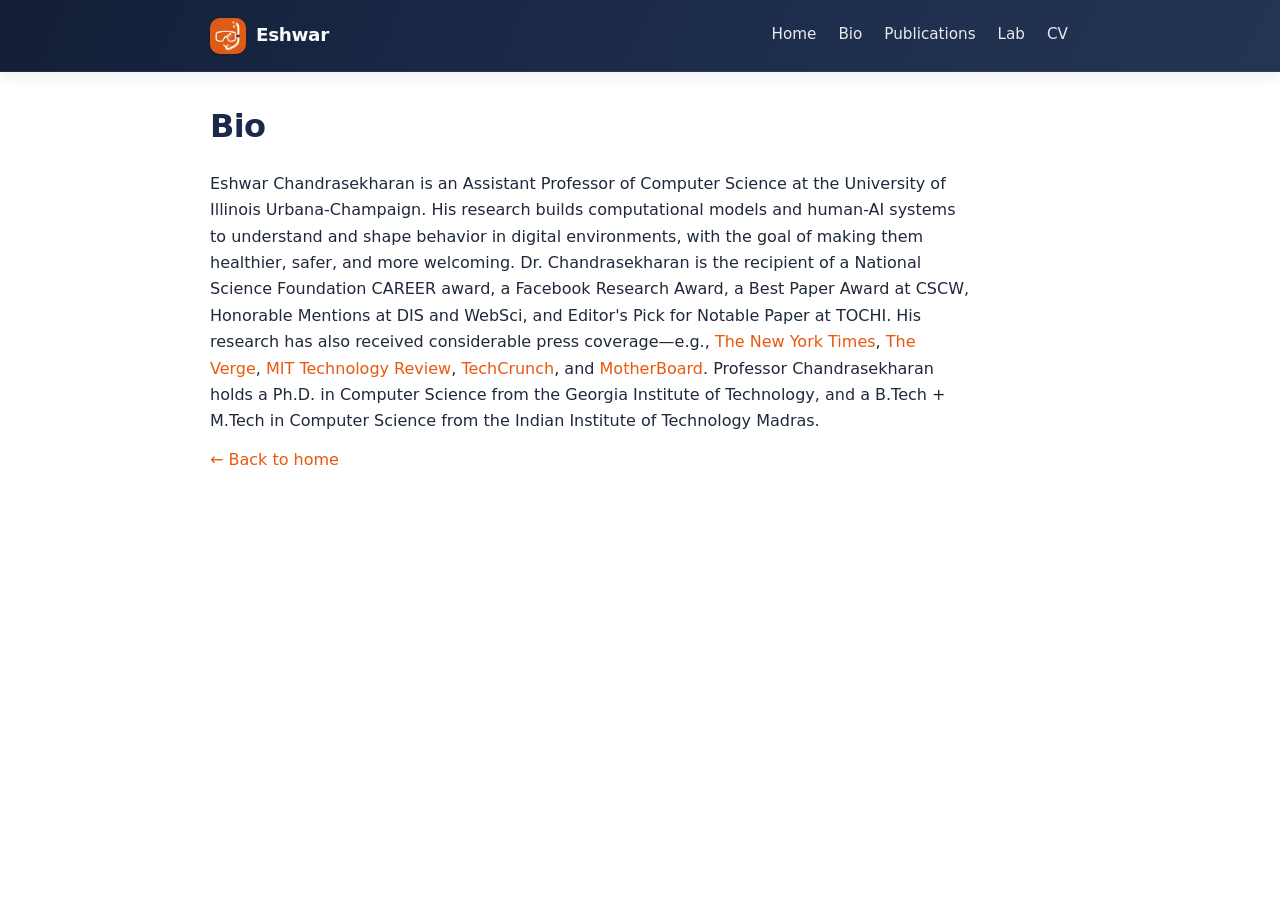
==== bio/index.html @ 61d214c3 "Update CV to September 2026" ====
<!doctype html>
<html lang="en">
  <head>
    <meta charset="utf-8" />
    <meta name="viewport" content="width=device-width, initial-scale=1, viewport-fit=cover" />
    <title>Bio - Eshwar Chandrasekharan</title>
    <meta name="theme-color" content="#1B2A4A" />
    <link rel="icon" type="image/png" sizes="16x16" href="/favicon-16x16.png?v=2" />
    <link rel="icon" type="image/png" sizes="32x32" href="/favicon-32x32.png?v=2" />
    <link rel="icon" type="image/png" sizes="48x48" href="/favicon-48x48.png?v=2" />
    <link rel="shortcut icon" href="/favicon.ico?v=2" />
    <link rel="apple-touch-icon" href="/apple-touch-icon.png?v=2" />
    <link rel="stylesheet" href="../style.css?v=3" />
  </head>
  <body>
    <header class="site-header">
      <div class="site-header-inner">
        <a class="brand" href="../">
          <img class="site-logo" src="../images/scuba-logo.png" alt="" width="36" height="36" />
          <span class="brand-text">Eshwar</span>
        </a>
        <div class="site-header-controls">
          <button type="button" class="nav-toggle" aria-expanded="false" aria-controls="site-nav" aria-label="Open menu">
            <span class="nav-toggle-bar" aria-hidden="true"></span>
            <span class="nav-toggle-bar" aria-hidden="true"></span>
            <span class="nav-toggle-bar" aria-hidden="true"></span>
          </button>
          <nav id="site-nav" class="site-nav" aria-label="Primary">
            <a href="../">Home</a>
            <a href="./">Bio</a>
            <a href="../publications/">Publications</a>
            <a href="../lab/">Lab</a>
            <a href="../files/eshwar_cv_sep_2026.pdf">CV</a>
          </nav>
        </div>
      </div>
    </header>

    <main class="container">
      <h1 class="page-heading">Bio</h1>
      <div class="prose">
        <p>
          Eshwar Chandrasekharan is an Assistant Professor of Computer Science at the University of Illinois Urbana-Champaign.
          His research builds computational models and human-AI systems to understand and shape behavior in digital environments, with the goal of making them healthier, safer, and more welcoming.
          Dr. Chandrasekharan is the recipient of a National Science Foundation CAREER award,
          a Facebook Research Award, a Best Paper Award at CSCW, Honorable Mentions at DIS and WebSci, and Editor's Pick for Notable Paper at TOCHI.
          His research has also received considerable press coverage—e.g., <a href="https://www.nytimes.com/2017/09/25/business/reddit-limits-noxious-content-by-giving-trolls-fewer-places-to-gather.html">The New York Times</a>,
          <a href="https://www.theverge.com/2017/10/9/16446920/internet-ban-nazis-white-supremacist-hosting-providers-charlottesville">The Verge</a>,
          <a href="https://www.technologyreview.com/s/614081/cloudflare-8chan-deplatforming-hate-speech-online-extremism-politics/">MIT Technology Review</a>,
          <a href="https://techcrunch.com/2017/09/11/study-finds-reddits-controversial-ban-of-its-most-toxic-subreddits-actually-worked/">TechCrunch</a>, and
          <a href="https://www.vice.com/en_us/article/zm3ez3/study-finds-that-banning-trolls-works-to-some-degree">MotherBoard</a>.
          Professor Chandrasekharan holds a Ph.D. in Computer Science from the Georgia Institute of Technology, and a B.Tech + M.Tech in Computer Science
          from the Indian Institute of Technology Madras.
        </p>
        <p>
          <a href="../">← Back to home</a>
        </p>
      </div>
    </main>
    <script src="../js/site-nav.js" defer></script>
    <script src="../js/external-links.js" defer></script>
  </body>
</html>
---- style.css ----
/* Navy + orange: academic, high contrast, pairs with lab logo */

:root {
  --navy: #1b2a4a;
  --navy-deep: #141f36;
  --navy-mid: #243552;
  --header-start: var(--navy-deep);
  --header-end: var(--navy);
  --accent: #ea580c;
  --accent-hover: #c2410c;
  --accent-soft: rgba(234, 88, 12, 0.14);
  --accent-glow: rgba(234, 88, 12, 0.22);
  --text: #1e293b;
  --text-muted: #64748b;
  --link: #ea580c;
  --link-hover: #c2410c;
  --bg: #ffffff;
  --card: #ffffff;
  --border: rgba(27, 42, 74, 0.12);
  --shadow: rgba(27, 42, 74, 0.1);
  --max: 900px;
}

@media (prefers-color-scheme: dark) {
  :root {
    --navy: #1b2a4a;
    --navy-deep: #0f172a;
    --navy-mid: #1e293b;
    --header-start: #0f172a;
    --header-end: #1b2a4a;
    --text: #e2e8f0;
    --text-muted: #94a3b8;
    --link: #fb923c;
    --link-hover: #fdba74;
    --bg: #0f172a;
    --card: #1e293b;
    --border: rgba(251, 146, 60, 0.18);
    --shadow: rgba(0, 0, 0, 0.4);
    --accent: #fb923c;
    --accent-hover: #fdba74;
    --accent-soft: rgba(251, 146, 60, 0.12);
    --accent-glow: rgba(251, 146, 60, 0.2);
  }
}

*,
*::before,
*::after {
  box-sizing: border-box;
}

html {
  -webkit-text-size-adjust: 100%;
  text-size-adjust: 100%;
}

html,
body {
  background: var(--bg);
  color: var(--text);
  margin: 0;
  padding: 0;
  font-family: ui-sans-serif, system-ui, -apple-system, Segoe UI, Roboto, Helvetica, Arial,
    "Apple Color Emoji", "Segoe UI Emoji";
  line-height: 1.65;
}

img {
  max-width: 100%;
  height: auto;
}

a {
  color: var(--link);
  text-decoration: none;
}

a:hover {
  color: var(--link-hover);
  text-decoration: underline;
}

/* Top bar */
header.site-header {
  position: relative;
  z-index: 300;
  background: linear-gradient(115deg, var(--header-start) 0%, var(--header-end) 45%, var(--navy-mid) 100%);
  border-bottom: 1px solid rgba(255, 255, 255, 0.06);
  box-shadow: 0 2px 16px var(--shadow);
}

.site-header-inner {
  max-width: var(--max);
  margin: 0 auto;
  padding: max(16px, env(safe-area-inset-top, 0px)) max(20px, env(safe-area-inset-right, 0px)) 16px
    max(20px, env(safe-area-inset-left, 0px));
  display: flex;
  align-items: center;
  justify-content: space-between;
  gap: 16px;
}

.site-header-controls {
  display: flex;
  align-items: center;
  justify-content: flex-end;
  flex: 1;
  min-width: 0;
}

.nav-toggle {
  display: none;
  flex-direction: column;
  justify-content: center;
  align-items: center;
  gap: 6px;
  width: 44px;
  height: 44px;
  margin: 0;
  padding: 0;
  border: none;
  border-radius: 10px;
  background: rgba(255, 255, 255, 0.08);
  cursor: pointer;
  -webkit-tap-highlight-color: transparent;
}

.nav-toggle:hover {
  background: rgba(255, 255, 255, 0.14);
}

.nav-toggle:focus-visible {
  outline: 2px solid var(--accent);
  outline-offset: 2px;
}

.nav-toggle-bar {
  display: block;
  width: 22px;
  height: 2px;
  border-radius: 1px;
  background: #f8fafc;
  transition: transform 0.2s ease, opacity 0.2s ease;
}

.nav-toggle.is-open .nav-toggle-bar:nth-child(1) {
  transform: translateY(8px) rotate(45deg);
}

.nav-toggle.is-open .nav-toggle-bar:nth-child(2) {
  opacity: 0;
}

.nav-toggle.is-open .nav-toggle-bar:nth-child(3) {
  transform: translateY(-8px) rotate(-45deg);
}

.brand {
  display: inline-flex;
  align-items: center;
  gap: 10px;
  font-weight: 700;
  letter-spacing: -0.02em;
  font-size: 1.15rem;
  color: #f8fafc !important;
}

.brand:hover {
  color: #ffffff !important;
  text-decoration: none;
}

.site-logo {
  width: 36px;
  height: 36px;
  border-radius: 10px;
  object-fit: contain;
  background: rgba(255, 255, 255, 0.1);
  box-shadow: 0 1px 4px rgba(0, 0, 0, 0.2);
  flex-shrink: 0;
}

.brand-text {
  line-height: 1.2;
}

.site-nav {
  display: flex;
  gap: 8px 18px;
  flex-wrap: wrap;
  justify-content: flex-end;
  align-items: center;
}

.site-nav a {
  color: rgba(248, 250, 252, 0.92) !important;
  font-weight: 500;
  font-size: 0.95rem;
  padding: 6px 2px;
  border-bottom: 2px solid transparent;
  white-space: nowrap;
}

.site-nav a:hover {
  color: #ffffff !important;
  border-bottom-color: var(--accent);
  text-decoration: none;
}

@media (max-width: 768px) {
  .nav-toggle {
    display: inline-flex;
  }

  .site-nav {
    display: none;
    position: absolute;
    top: 100%;
    left: 0;
    right: 0;
    flex-direction: column;
    flex-wrap: nowrap;
    align-items: stretch;
    gap: 0;
    padding: 8px 0 16px;
    margin: 0;
    background: linear-gradient(180deg, var(--navy) 0%, var(--navy-deep) 100%);
    border-bottom: 1px solid rgba(255, 255, 255, 0.08);
    box-shadow: 0 12px 32px rgba(0, 0, 0, 0.25);
  }

  .site-nav.is-open {
    display: flex;
  }

  .site-nav a {
    padding: 14px max(20px, env(safe-area-inset-left, 0px));
    min-height: 48px;
    display: flex;
    align-items: center;
    border-bottom: 1px solid rgba(255, 255, 255, 0.08);
    border-left: 3px solid transparent;
  }

  .site-nav a:hover {
    border-left-color: var(--accent);
    border-bottom-color: rgba(255, 255, 255, 0.08);
    background: rgba(255, 255, 255, 0.04);
  }

  body.nav-open {
    overflow: hidden;
  }
}

@media (min-width: 769px) {
  .site-nav {
    display: flex !important;
  }
}

.visually-hidden {
  position: absolute;
  width: 1px;
  height: 1px;
  padding: 0;
  margin: -1px;
  overflow: hidden;
  clip: rect(0, 0, 0, 0);
  white-space: nowrap;
  border: 0;
}

/* In-page jump navigation (publications years, lab sections) */
.page-nav {
  margin: 0 0 1.5rem 0;
  padding: 0 0 1rem 0;
  border-bottom: 1px solid var(--border);
}

.page-nav-head {
  display: flex;
  flex-wrap: wrap;
  align-items: baseline;
  justify-content: space-between;
  gap: 0.5rem 1rem;
  margin-bottom: 0.65rem;
}

.page-nav-label {
  font-size: 0.72rem;
  font-weight: 750;
  letter-spacing: 0.12em;
  text-transform: uppercase;
  color: var(--text-muted);
}

.page-nav-label--hint {
  font-weight: 600;
  letter-spacing: 0.04em;
  text-transform: none;
  font-size: 0.78rem;
}

.page-lead {
  margin: -0.25rem 0 1.25rem 0;
  font-size: 1rem;
  line-height: 1.55;
  color: var(--text-muted);
}

.page-lead a {
  font-weight: 600;
}

.year-rail {
  display: flex;
  flex-wrap: nowrap;
  gap: 0.45rem;
  list-style: none;
  margin: 0 0 0.85rem 0;
  padding: 0.35rem 0;
  overflow-x: auto;
  overflow-y: hidden;
  scroll-snap-type: x proximity;
  -webkit-overflow-scrolling: touch;
  scrollbar-width: thin;
}

.year-rail li {
  flex: 0 0 auto;
  scroll-snap-align: start;
}

.year-rail a {
  display: inline-flex;
  align-items: center;
  justify-content: center;
  min-height: 36px;
  padding: 0.35rem 0.85rem;
  border-radius: 999px;
  font-size: 0.88rem;
  font-weight: 650;
  color: var(--navy) !important;
  background: var(--accent-soft);
  border: 1px solid var(--border);
  text-decoration: none !important;
}

.year-rail a:hover {
  background: var(--accent-glow);
  color: var(--link-hover) !important;
}

@media (prefers-color-scheme: dark) {
  .year-rail a {
    color: #f1f5f9 !important;
  }
}

.year-rail::after {
  content: "";
  flex: 0 0 4px;
}

.year-select-wrap {
  max-width: 100%;
}

@media (min-width: 640px) {
  .year-select-wrap {
    display: none;
  }
}

.year-select {
  width: 100%;
  max-width: 320px;
  margin: 0;
  padding: 0.55rem 0.75rem;
  font: inherit;
  font-size: 0.95rem;
  font-weight: 500;
  color: var(--text);
  background: var(--card);
  border: 1px solid var(--border);
  border-radius: 10px;
  box-shadow: 0 1px 4px var(--shadow);
}

.section-rail {
  display: flex;
  flex-wrap: wrap;
  gap: 0.45rem;
  list-style: none;
  margin: 0;
  padding: 0.35rem 0 0 0;
}

.section-rail li {
  flex: 0 0 auto;
}

.section-rail a {
  display: inline-flex;
  align-items: center;
  min-height: 38px;
  padding: 0.35rem 0.95rem;
  border-radius: 10px;
  font-size: 0.88rem;
  font-weight: 650;
  color: var(--navy) !important;
  background: var(--accent-soft);
  border: 1px solid var(--border);
  text-decoration: none !important;
}

.section-rail a:hover {
  background: var(--accent-glow);
  color: var(--link-hover) !important;
}

@media (prefers-color-scheme: dark) {
  .section-rail a {
    color: #f1f5f9 !important;
  }
}

@media (max-width: 639px) {
  .page-nav--lab .section-rail {
    flex-wrap: nowrap;
    overflow-x: auto;
    -webkit-overflow-scrolling: touch;
    padding-bottom: 0.35rem;
    gap: 0.5rem;
  }
}

section.pub-year,
#ongoing,
#people,
#lab-intro {
  scroll-margin-top: 5.5rem;
}

@media (max-width: 768px) {
  section.pub-year,
  #ongoing,
  #people,
  #lab-intro {
    scroll-margin-top: 4.5rem;
  }
}

main {
  padding-top: 8px;
  min-width: 0;
}

.container {
  max-width: var(--max);
  margin: 0 auto;
  padding: 28px max(20px, env(safe-area-inset-left, 0px)) max(48px, calc(32px + env(safe-area-inset-bottom, 0px)))
    max(20px, env(safe-area-inset-right, 0px));
}

/* Home: headshot + intro */
.hero {
  display: flex;
  flex-wrap: wrap;
  align-items: flex-start;
  gap: 28px 36px;
  margin-bottom: 8px;
}

.headshot {
  width: min(240px, 100%);
  height: auto;
  border-radius: 14px;
  object-fit: cover;
  aspect-ratio: 343 / 332;
  box-shadow: 0 8px 28px var(--shadow);
  border: 3px solid var(--card);
  background: var(--card);
}

.hero-text {
  flex: 1;
  min-width: min(100%, 280px);
  overflow: visible;
}

.hero-text h1 {
  margin-top: 0;
  font-size: clamp(1.75rem, 4vw, 2.15rem);
  line-height: 1.2;
  color: var(--navy);
  letter-spacing: -0.03em;
}

@media (prefers-color-scheme: dark) {
  .hero-text h1 {
    color: #f1f5f9;
  }
}

/* Home: minimal icon row under intro */
.hero-quick-links {
  /* Mobile: smaller icons so six links stay on one row */
  --quick-link-icon-size: 1.02rem;
  --quick-link-icon-fill: 0.94rem;

  width: 100%;
  max-width: 100%;
  margin: 0.75rem 0 0 0;
  padding: 0.85rem 0 0 0;
  overflow: visible;

  display: flex;
  flex-wrap: nowrap;
  align-items: center;
  justify-content: space-between;
  gap: 0.1rem;
}

@media (min-width: 560px) {
  .hero-quick-links {
    /* Desktop / tablet: larger icons, compact row like before */
    --quick-link-icon-size: 1.25rem;
    --quick-link-icon-fill: 1.15rem;

    flex-wrap: wrap;
    justify-content: flex-start;
    gap: 0.35rem 0.9rem;
  }
}

.hero-quick-links .quick-link {
  position: relative;
  display: inline-flex;
  align-items: center;
  justify-content: center;
  padding: 0.2rem;
  border: 0;
  background: none;
  box-shadow: none;
  color: var(--text-muted) !important;
  text-decoration: none !important;
  border-radius: 4px;
  transition: color 0.12s ease;
}

@media (min-width: 560px) {
  .hero-quick-links .quick-link {
    padding: 0.35rem;
  }
}

@media (hover: hover) and (pointer: fine) {
  .hero-quick-links .quick-link[data-label]::after {
    content: attr(data-label);
    position: absolute;
    /* Below the icon so labels don’t cover the intro paragraph above */
    top: calc(100% + 8px);
    bottom: auto;
    left: 50%;
    transform: translateX(-50%);
    padding: 0.3rem 0.55rem;
    font-family: inherit;
    font-size: 1rem;
    line-height: 1.5;
    font-weight: 400;
    letter-spacing: normal;
    text-transform: none;
    color: #fff;
    background: var(--navy);
    border-radius: 3px;
    box-shadow: 0 2px 10px var(--shadow);
    white-space: nowrap;
    opacity: 0;
    visibility: hidden;
    pointer-events: none;
    transition: opacity 0.12s ease, visibility 0.12s ease;
    z-index: 25;
  }

  .hero-quick-links .quick-link[data-label="CV"]::after {
    text-transform: uppercase;
    letter-spacing: 0.04em;
  }

  .hero-quick-links .quick-link[data-label]:hover::after,
  .hero-quick-links .quick-link[data-label]:focus-visible::after {
    opacity: 1;
    visibility: visible;
  }
}

.hero-quick-links .quick-link:hover {
  color: var(--link) !important;
}

.hero-quick-links .quick-link:focus-visible {
  outline: 2px solid var(--accent);
  outline-offset: 2px;
}

.hero-quick-links .quick-link-icon {
  display: flex;
  align-items: center;
  justify-content: center;
  line-height: 0;
  color: inherit;
}

.hero-quick-links .quick-link-icon--img img {
  width: var(--quick-link-icon-size);
  height: var(--quick-link-icon-size);
  object-fit: contain;
  display: block;
  opacity: 0.82;
  filter: grayscale(1);
}

.hero-quick-links .quick-link:hover .quick-link-icon--img img {
  opacity: 1;
  filter: grayscale(0);
}

.hero-quick-links .quick-link-svg {
  width: var(--quick-link-icon-size);
  height: var(--quick-link-icon-size);
}

.hero-quick-links .quick-link-svg--fill {
  width: var(--quick-link-icon-fill);
  height: var(--quick-link-icon-fill);
}

/* Lab: logo + title */
.lab-hero {
  display: flex;
  flex-wrap: wrap;
  align-items: center;
  gap: 20px 28px;
  margin-bottom: 28px;
  padding: 24px 26px;
  background: linear-gradient(135deg, var(--card) 0%, rgba(234, 88, 12, 0.04) 100%);
  border-radius: 18px;
  border: 1px solid var(--border);
  box-shadow: 0 6px 28px var(--shadow);
  border-top: 4px solid var(--accent);
}

.lab-logo {
  width: 140px;
  height: auto;
  max-width: min(140px, 40vw);
  flex-shrink: 0;
  border-radius: 14px;
  background: linear-gradient(145deg, #ffffff, var(--accent-soft));
  padding: 14px;
  border: 1px solid var(--border);
  box-shadow: 0 6px 24px var(--shadow);
  display: block;
}

.lab-hero-text h1 {
  margin: 0;
  font-size: clamp(1.35rem, 3.5vw, 1.75rem);
  line-height: 1.25;
  letter-spacing: -0.02em;
  flex: 1;
  min-width: min(100%, 240px);
  color: var(--navy);
}

@media (prefers-color-scheme: dark) {
  .lab-hero-text h1 {
    color: var(--text);
  }

  .lab-logo {
    background: linear-gradient(145deg, var(--card), var(--accent-soft));
  }

  .lab-hero {
    background: linear-gradient(135deg, var(--card) 0%, rgba(251, 146, 60, 0.06) 100%);
  }
}

/* Lab page: section headings (navy + orange accent) */
.lab-page .section-heading {
  margin: 2.75rem 0 1.25rem 0;
  padding: 0 0 0.6rem 0;
  font-size: 1rem;
  font-weight: 750;
  letter-spacing: 0.1em;
  text-transform: uppercase;
  color: var(--navy);
  border-bottom: 3px solid var(--accent);
}

@media (prefers-color-scheme: dark) {
  .lab-page .section-heading {
    color: #f1f5f9;
  }
}

.lab-intro {
  font-size: 1.02rem;
  line-height: 1.7;
}

ul.lab-threads {
  margin: 0.35rem 0 1.15rem;
  padding-left: 1.35rem;
}

.lab-threads li {
  margin: 0.55rem 0;
  padding-left: 0.35rem;
  font-size: 1.02rem;
  line-height: 1.65;
  color: var(--text);
}

.lab-threads li::marker {
  color: var(--accent);
}

.lab-theme-pill {
  display: inline-block;
  margin-right: 0.5rem;
  margin-bottom: 0.2rem;
  padding: 0.22rem 0.6rem;
  border-radius: 999px;
  font-size: 0.7rem;
  font-weight: 750;
  letter-spacing: 0.06em;
  text-transform: uppercase;
  color: var(--navy) !important;
  background: var(--accent-soft);
  border: 1px solid var(--border);
  vertical-align: baseline;
}

.lab-theme-pill--governance {
  background: linear-gradient(120deg, rgba(27, 42, 74, 0.14), var(--accent-soft));
}

.lab-theme-pill--behavior {
  background: linear-gradient(120deg, var(--accent-soft), rgba(27, 42, 74, 0.08));
}

.lab-theme-pill--audits {
  background: linear-gradient(120deg, rgba(27, 42, 74, 0.08), rgba(234, 88, 12, 0.2));
}

@media (prefers-color-scheme: dark) {
  .lab-theme-pill {
    color: #f1f5f9 !important;
  }

  .lab-theme-pill--governance {
    background: linear-gradient(120deg, rgba(15, 23, 42, 0.6), var(--accent-soft));
  }

  .lab-theme-pill--behavior {
    background: linear-gradient(120deg, var(--accent-soft), rgba(15, 23, 42, 0.45));
  }

  .lab-theme-pill--audits {
    background: linear-gradient(120deg, rgba(15, 23, 42, 0.45), rgba(251, 146, 60, 0.25));
  }
}

/* Ongoing projects: card grid */
ul.project-grid {
  list-style: none;
  margin: 0.5rem 0 0.25rem;
  padding: 0;
}

.project-grid {
  display: grid;
  grid-template-columns: repeat(auto-fill, minmax(min(100%, 300px), 1fr));
  gap: 1.15rem;
}

li.project-card {
  display: block;
}

.project-card {
  position: relative;
  padding: 1.2rem 1.3rem 1.3rem;
  background: linear-gradient(135deg, var(--card) 0%, rgba(234, 88, 12, 0.06) 100%);
  border-radius: 14px;
  border: 1px solid var(--border);
  box-shadow: 0 2px 14px var(--shadow);
  overflow: hidden;
}

.project-card::before {
  content: "";
  position: absolute;
  left: 0;
  top: 0;
  bottom: 0;
  width: 4px;
  background: linear-gradient(180deg, var(--navy), var(--accent), var(--accent-hover));
  border-radius: 4px 0 0 4px;
}

.project-card:nth-child(2n) {
  background: linear-gradient(135deg, var(--card) 0%, rgba(27, 42, 74, 0.07) 100%);
}

.project-card:nth-child(3n) {
  background: linear-gradient(135deg, var(--card) 0%, rgba(234, 88, 12, 0.08) 55%, rgba(27, 42, 74, 0.06) 100%);
}

.project-card-title {
  margin: 0 0 0.5rem 0;
  font-size: 1.05rem;
  font-weight: 700;
  line-height: 1.3;
  letter-spacing: -0.02em;
  color: var(--navy);
}

@media (prefers-color-scheme: dark) {
  .project-card-title {
    color: #f8fafc;
  }
}

.project-card-desc {
  margin: 0 0 0.85rem 0;
  font-size: 0.94rem;
  line-height: 1.55;
  color: var(--text);
}

.project-card-links {
  margin: 0;
  font-size: 0.88rem;
  line-height: 1.55;
  color: var(--text-muted);
}

.project-card-links a {
  font-weight: 600;
}

.positive-queue {
  font-variant: small-caps;
  letter-spacing: 0.04em;
}

/* Lab: people hierarchy */
.people-tree {
  display: grid;
  gap: 0.8rem;
  margin-top: 1rem;
}

.people-level {
  margin: 0;
  border: 1px solid var(--border);
  border-radius: 12px;
  background: var(--card);
  box-shadow: 0 2px 12px var(--shadow);
  overflow: hidden;
}

.people-level > summary {
  cursor: pointer;
  list-style: none;
  display: flex;
  align-items: center;
  gap: 0.55rem;
  margin: 0;
  padding: 0.72rem 0.95rem;
  font-size: 0.9rem;
  font-weight: 700;
  letter-spacing: 0.04em;
  text-transform: uppercase;
  color: var(--text);
  background: linear-gradient(120deg, rgba(27, 42, 74, 0.06), rgba(234, 88, 12, 0.08));
}

.people-level > summary::-webkit-details-marker {
  display: none;
}

.people-level > summary::before {
  content: ">";
  display: inline-block;
  font-weight: 800;
  color: var(--accent);
  transform: rotate(0deg);
  transition: transform 0.2s ease;
}

.people-level[open] > summary::before {
  transform: rotate(90deg);
}

.people-level--top > summary {
  border-left: 4px solid var(--accent);
}

.people-level--sub {
  margin-top: 0.7rem;
  box-shadow: none;
}

.people-level--sub > summary {
  font-size: 0.8rem;
  padding: 0.58rem 0.82rem;
  color: var(--text-muted);
  background: linear-gradient(120deg, rgba(27, 42, 74, 0.04), rgba(234, 88, 12, 0.06));
}

.people-level > .people-chip-list,
.people-level > .people-sublevels,
.people-level > .people-level-content {
  padding: 0.78rem 0.9rem 0.9rem;
}

.people-sublevels {
  display: grid;
  gap: 0;
}

.people-chip-list {
  display: flex;
  flex-wrap: wrap;
  gap: 0.5rem;
  margin: 0;
  padding: 0;
  list-style: none;
}

.people-level--alumni-names-vertical .people-chip-list {
  flex-direction: column;
  align-items: flex-start;
}

.people-chip {
  display: inline-flex;
  align-items: center;
  gap: 0.35rem;
  padding: 0.4rem 0.72rem;
  border-radius: 999px;
  border: 1px solid var(--border);
  background: linear-gradient(120deg, rgba(27, 42, 74, 0.06), var(--accent-soft));
  color: var(--text);
  font-size: 0.88rem;
  line-height: 1.25;
}

.people-chip a {
  color: inherit;
  text-decoration: none;
}

.people-chip a:hover {
  color: inherit;
  text-decoration: underline;
}

.people-chip--muted {
  color: var(--text-muted);
  background: linear-gradient(120deg, rgba(27, 42, 74, 0.04), rgba(27, 42, 74, 0.02));
}

.alumni-person {
  margin: 0;
}

.alumni-person > summary {
  list-style: none;
  cursor: pointer;
}

.alumni-person > summary::-webkit-details-marker {
  display: none;
}

.alumni-person > summary.people-chip::after {
  content: ">";
  font-size: 0.72rem;
  font-weight: 800;
  color: var(--accent);
  margin-left: 0.3rem;
  transform: rotate(0deg);
  transition: transform 0.2s ease;
}

.alumni-person[open] > summary.people-chip::after {
  transform: rotate(90deg);
}

.alumni-person-meta {
  display: flex;
  flex-wrap: wrap;
  gap: 0.45rem;
  margin: 0.45rem 0 0 0.1rem;
}

.alumni-badge {
  display: inline-flex;
  align-items: flex-start;
  width: fit-content;
  max-width: 100%;
  padding: 0.32rem 0.62rem;
  border-radius: 10px;
  border: 1px solid var(--border);
  background: linear-gradient(120deg, rgba(27, 42, 74, 0.08), var(--accent-soft));
  color: var(--text);
  font-size: 0.78rem;
  line-height: 1.4;
}

.stars-flag {
  font-weight: 700;
  color: var(--accent);
  font-size: 0.72rem;
  letter-spacing: 0.04em;
  text-transform: uppercase;
}

/* Floating back-to-top control */
.back-to-top {
  position: fixed;
  right: max(16px, env(safe-area-inset-right, 0px));
  bottom: max(20px, calc(16px + env(safe-area-inset-bottom, 0px)));
  z-index: 350;
  min-width: 44px;
  min-height: 44px;
  padding: 0.55rem 0.75rem;
  border-radius: 999px;
  border: 1px solid var(--border);
  background: linear-gradient(120deg, var(--navy), var(--accent));
  color: #ffffff;
  font: inherit;
  font-size: 0.82rem;
  font-weight: 700;
  letter-spacing: 0.02em;
  box-shadow: 0 8px 22px var(--shadow);
  cursor: pointer;
  opacity: 0;
  transform: translateY(12px);
  pointer-events: none;
  transition: opacity 0.2s ease, transform 0.2s ease, filter 0.2s ease;
}

.back-to-top:hover {
  filter: brightness(1.05);
}

.back-to-top:focus-visible {
  outline: 2px solid var(--accent);
  outline-offset: 3px;
}

.back-to-top.is-visible {
  opacity: 1;
  transform: translateY(0);
  pointer-events: auto;
}

.lab-footer-note {
  margin-top: 2rem;
  padding: 1rem 1.15rem;
  border-radius: 12px;
  background: var(--accent-soft);
  border: 1px solid var(--border);
  font-size: 0.95rem;
  line-height: 1.6;
}

.lab-footer-note a {
  font-weight: 600;
}

.page-heading {
  margin: 0 0 18px 0;
  font-size: clamp(1.65rem, 3.5vw, 2rem);
  letter-spacing: -0.02em;
  color: var(--navy);
}

@media (prefers-color-scheme: dark) {
  .page-heading {
    color: #f1f5f9;
  }
}

h2 {
  margin: 28px 0 12px 0;
  font-size: 1.28rem;
  color: var(--text);
  font-weight: 650;
}

hr.sep {
  border: 0;
  border-top: 1px solid var(--border);
  margin: 24px 0;
}

.prose {
  max-width: 760px;
  overflow-wrap: anywhere;
  word-wrap: break-word;
}

.prose p {
  margin: 12px 0;
  color: var(--text);
}

.prose strong {
  color: var(--text);
}

.contact-email {
  font-weight: 500;
  word-break: break-word;
}

/* Publications */
.publications-list {
  margin-top: 8px;
  min-width: 0;
}

section.pub-year {
  margin-top: 2.25rem;
}

section.pub-year:first-of-type {
  margin-top: 0.5rem;
}

h2.pub-year-heading {
  margin: 0 0 1rem 0;
  padding-bottom: 0.45rem;
  font-size: 1.05rem;
  font-weight: 750;
  letter-spacing: 0.06em;
  text-transform: uppercase;
  color: var(--navy);
  border-bottom: 2px solid var(--accent-soft);
}

@media (prefers-color-scheme: dark) {
  h2.pub-year-heading {
    color: #e2e8f0;
  }
}

article.pub-item {
  display: grid;
  grid-template-columns: auto 1fr;
  grid-template-areas:
    "num title"
    "num authors"
    "num meta"
    ". abstract";
  column-gap: 1rem;
  row-gap: 0.2rem;
  margin-bottom: 1.35rem;
  padding: 1.1rem 1.15rem 1.15rem;
  background: var(--card);
  border: 1px solid var(--border);
  border-radius: 14px;
  box-shadow: 0 2px 14px var(--shadow);
  min-width: 0;
  overflow-wrap: anywhere;
  word-wrap: break-word;
}

article.pub-item:last-child {
  margin-bottom: 0;
}

.pub-num {
  grid-area: num;
  font-variant-numeric: tabular-nums;
  font-weight: 700;
  font-size: 0.85rem;
  color: var(--text-muted);
  opacity: 0.85;
  padding-top: 0.15rem;
  min-width: 1.5rem;
}

h3.pub-title {
  grid-area: title;
  margin: 0;
  font-size: 1.05rem;
  font-weight: 700;
  line-height: 1.38;
  letter-spacing: -0.02em;
  color: var(--text);
}

p.pub-authors {
  grid-area: authors;
  margin: 0.35rem 0 0 0;
  font-size: 0.9rem;
  font-weight: 450;
  line-height: 1.45;
  color: var(--text-muted);
  font-style: italic;
}

p.pub-meta {
  grid-area: meta;
  margin: 0.4rem 0 0 0;
  font-size: 0.88rem;
  color: var(--text-muted);
}

.pub-venue {
  font-weight: 600;
  color: var(--text);
}

.pub-links a {
  font-weight: 600;
}

.pub-note {
  font-weight: 500;
  font-style: italic;
  color: var(--text-muted);
  white-space: nowrap;
}

@media (max-width: 480px) {
  .pub-note {
    white-space: normal;
  }
}

.pub-award {
  font-weight: 600;
  color: var(--accent);
  white-space: nowrap;
}

@media (max-width: 480px) {
  .pub-award {
    white-space: normal;
  }
}

/* Abstract: grid placement on wrapper (JS) or direct <p> if no script */
.pub-abstract-block {
  grid-area: abstract;
  margin: 0.65rem 0 0 0;
  padding: 0.65rem 0 0 0.85rem;
  border-left: 3px solid var(--accent-soft);
  display: flex;
  flex-direction: column;
  align-items: flex-start;
  gap: 0.35rem;
  min-width: 0;
}

article.pub-item > p.pub-abstract {
  grid-area: abstract;
  margin: 0.65rem 0 0 0;
  padding: 0.65rem 0 0 0.85rem;
  border-left: 3px solid var(--accent-soft);
}

.pub-abstract-block p.pub-abstract {
  margin: 0;
  padding: 0;
  border-left: none;
  width: 100%;
}

p.pub-abstract {
  font-size: 0.9rem;
  line-height: 1.55;
  color: var(--text);
}

.pub-abstract-block--collapsed p.pub-abstract {
  display: -webkit-box;
  -webkit-line-clamp: 2;
  -webkit-box-orient: vertical;
  overflow: hidden;
}

.pub-abstract-toggle {
  flex-shrink: 0;
  margin: 0;
  padding: 0.45rem 0.35rem 0.45rem 0;
  margin-left: -0.35rem;
  border: none;
  background: none;
  color: var(--link);
  font-family: inherit;
  font-size: 0.84rem;
  font-weight: 600;
  line-height: 1.4;
  min-height: 44px;
  cursor: pointer;
  text-decoration: underline;
  text-underline-offset: 3px;
  -webkit-tap-highlight-color: transparent;
  touch-action: manipulation;
}

.pub-abstract-toggle:hover {
  color: var(--link-hover);
}

.pub-abstract-toggle:focus-visible {
  outline: 2px solid var(--accent);
  outline-offset: 2px;
  border-radius: 4px;
}

#y-doctoral-thesis article.pub-item {
  grid-template-columns: 1fr;
  grid-template-areas:
    "title"
    "meta"
    "abstract";
}

#y-doctoral-thesis .pub-title {
  grid-area: title;
}

#y-doctoral-thesis .pub-meta {
  grid-area: meta;
}

#y-doctoral-thesis article.pub-item > p.pub-abstract,
#y-doctoral-thesis .pub-abstract-block {
  grid-area: abstract;
}

@media (max-width: 600px) {
  .hero {
    flex-direction: column;
    align-items: center;
    text-align: center;
  }

  .hero-text {
    text-align: left;
  }

  .lab-hero {
    flex-direction: column;
    text-align: center;
  }

  .lab-hero-text h1 {
    text-align: center;
  }
}

@media (max-width: 560px) {
  article.pub-item {
    grid-template-columns: 1fr;
    grid-template-areas:
      "num"
      "title"
      "authors"
      "meta"
      "abstract";
    padding: 1rem 1rem 1.1rem;
  }

  .pub-num {
    padding-top: 0;
    margin-bottom: -0.15rem;
    font-size: 0.8rem;
    letter-spacing: 0.02em;
    text-transform: uppercase;
  }
}

/* Narrow phones & tablets: spacing */
@media (max-width: 640px) {
  .brand {
    min-height: 44px;
    align-items: center;
  }

  .page-heading {
    font-size: clamp(1.45rem, 6vw, 1.85rem);
    line-height: 1.2;
    word-break: break-word;
  }

  .lab-hero {
    padding: 18px 16px;
    gap: 16px;
  }

  .lab-logo {
    width: min(120px, 42vw);
    margin-inline: auto;
  }

  .project-grid {
    gap: 1rem;
  }

  .project-card {
    padding: 1.05rem 1.05rem 1.15rem;
  }

  .lab-footer-note {
    padding: 0.9rem 1rem;
    font-size: 0.92rem;
  }

  section.pub-year {
    margin-top: 1.85rem;
  }

  h2.pub-year-heading {
    font-size: 0.98rem;
  }
}

@media (max-width: 480px) {
  .container {
    padding-top: 22px;
    padding-left: max(16px, env(safe-area-inset-left, 0px));
    padding-right: max(16px, env(safe-area-inset-right, 0px));
  }

  .site-header-inner {
    padding-left: max(16px, env(safe-area-inset-left, 0px));
    padding-right: max(16px, env(safe-area-inset-right, 0px));
  }

  .headshot {
    width: min(260px, 88vw);
  }

  .hero-text {
    min-width: 0;
  }

  .people-list {
    padding-left: 1.2rem;
  }
}
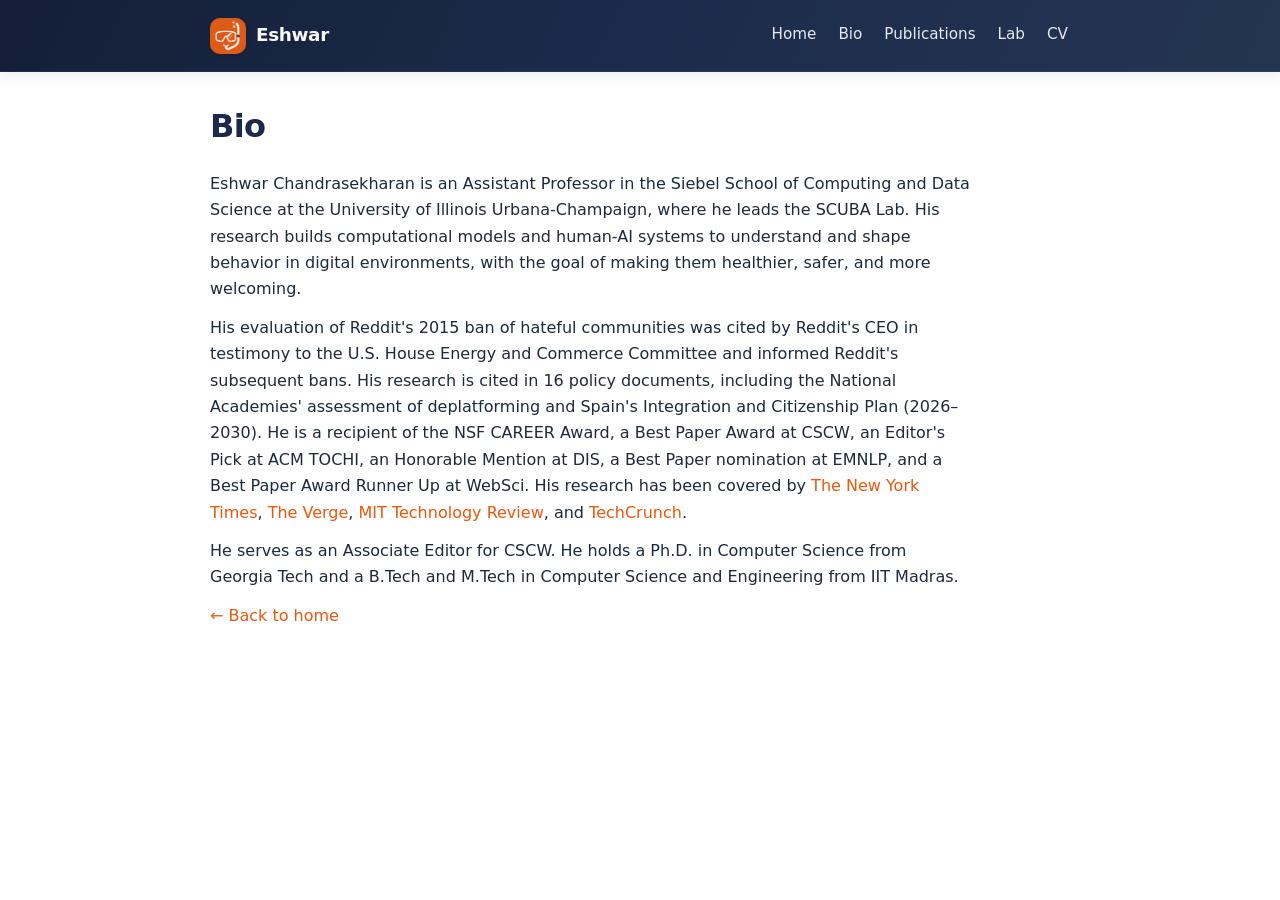
==== commit 152d425d: "Update homepage highlights, bio, and lab people placements. Refresh intro and highlights, rewrite bi" ====
--- a/bio/index.html
+++ b/bio/index.html
@@ -10,7 +10,7 @@
     <link rel="icon" type="image/png" sizes="48x48" href="/favicon-48x48.png?v=2" />
     <link rel="shortcut icon" href="/favicon.ico?v=2" />
     <link rel="apple-touch-icon" href="/apple-touch-icon.png?v=2" />
-    <link rel="stylesheet" href="../style.css?v=3" />
+    <link rel="stylesheet" href="../style.css?v=5" />
   </head>
   <body>
     <header class="site-header">
@@ -30,7 +30,7 @@
             <a href="./">Bio</a>
             <a href="../publications/">Publications</a>
             <a href="../lab/">Lab</a>
-            <a href="../files/eshwar_cv_sep_2026.pdf">CV</a>
+            <a href="../files/eshwar_cv_oct_2026.pdf">CV</a>
           </nav>
         </div>
       </div>
@@ -40,17 +40,34 @@
       <h1 class="page-heading">Bio</h1>
       <div class="prose">
         <p>
-          Eshwar Chandrasekharan is an Assistant Professor of Computer Science at the University of Illinois Urbana-Champaign.
-          His research builds computational models and human-AI systems to understand and shape behavior in digital environments, with the goal of making them healthier, safer, and more welcoming.
-          Dr. Chandrasekharan is the recipient of a National Science Foundation CAREER award,
-          a Facebook Research Award, a Best Paper Award at CSCW, Honorable Mentions at DIS and WebSci, and Editor's Pick for Notable Paper at TOCHI.
-          His research has also received considerable press coverage—e.g., <a href="https://www.nytimes.com/2017/09/25/business/reddit-limits-noxious-content-by-giving-trolls-fewer-places-to-gather.html">The New York Times</a>,
-          <a href="https://www.theverge.com/2017/10/9/16446920/internet-ban-nazis-white-supremacist-hosting-providers-charlottesville">The Verge</a>,
-          <a href="https://www.technologyreview.com/s/614081/cloudflare-8chan-deplatforming-hate-speech-online-extremism-politics/">MIT Technology Review</a>,
-          <a href="https://techcrunch.com/2017/09/11/study-finds-reddits-controversial-ban-of-its-most-toxic-subreddits-actually-worked/">TechCrunch</a>, and
-          <a href="https://www.vice.com/en_us/article/zm3ez3/study-finds-that-banning-trolls-works-to-some-degree">MotherBoard</a>.
-          Professor Chandrasekharan holds a Ph.D. in Computer Science from the Georgia Institute of Technology, and a B.Tech + M.Tech in Computer Science
-          from the Indian Institute of Technology Madras.
+          Eshwar Chandrasekharan is an Assistant Professor in the Siebel School of Computing and Data Science at the
+          University of Illinois Urbana-Champaign, where he leads the SCUBA Lab. His research builds computational
+          models and human-AI systems to understand and shape behavior in digital environments, with the goal of making
+          them healthier, safer, and more welcoming.
+        </p>
+        <p>
+          His evaluation of Reddit's 2015 ban of hateful communities was cited by Reddit's CEO in testimony to the U.S.
+          House Energy and Commerce Committee and informed Reddit's subsequent bans. His research is cited in 16 policy
+          documents, including the National Academies' assessment of deplatforming and Spain's Integration and
+          Citizenship Plan (2026–2030). He is a recipient of the NSF CAREER Award, a Best Paper Award at CSCW, an
+          Editor's Pick at ACM TOCHI, an Honorable Mention at DIS, a Best Paper nomination at EMNLP, and a Best Paper
+          Award Runner Up at WebSci. His research has been covered by
+          <a href="https://www.nytimes.com/2017/09/25/business/reddit-limits-noxious-content-by-giving-trolls-fewer-places-to-gather.html"
+            >The New York Times</a
+          >,
+          <a href="https://www.theverge.com/2017/10/9/16446920/internet-ban-nazis-white-supremacist-hosting-providers-charlottesville"
+            >The Verge</a
+          >,
+          <a href="https://www.technologyreview.com/2019/08/06/133861/cloudflare-8chan-deplatforming-hate-speech-online-extremism-politics/"
+            >MIT Technology Review</a
+          >, and
+          <a href="https://techcrunch.com/2017/09/11/study-finds-reddits-controversial-ban-of-its-most-toxic-subreddits-actually-worked/"
+            >TechCrunch</a
+          >.
+        </p>
+        <p>
+          He serves as an Associate Editor for CSCW. He holds a Ph.D. in Computer Science from Georgia Tech and a B.Tech
+          and M.Tech in Computer Science and Engineering from IIT Madras.
         </p>
         <p>
           <a href="../">← Back to home</a>
--- a/style.css
+++ b/style.css
@@ -979,18 +979,31 @@
 
 .alumni-person {
   margin: 0;
+  width: 100%;
+  max-width: 100%;
 }
 
 .alumni-person > summary {
   list-style: none;
   cursor: pointer;
+  display: flex;
+  flex-direction: column;
+  align-items: flex-start;
+  gap: 0.2rem;
 }
 
 .alumni-person > summary::-webkit-details-marker {
   display: none;
 }
 
-.alumni-person > summary.people-chip::after {
+.alumni-person--static {
+  display: flex;
+  flex-direction: column;
+  align-items: flex-start;
+  gap: 0.2rem;
+}
+
+.alumni-person > summary .people-chip::after {
   content: ">";
   font-size: 0.72rem;
   font-weight: 800;
@@ -1000,8 +1013,18 @@
   transition: transform 0.2s ease;
 }
 
-.alumni-person[open] > summary.people-chip::after {
+.alumni-person[open] > summary .people-chip::after {
   transform: rotate(90deg);
+}
+
+.alumni-role {
+  display: block;
+  max-width: min(100%, 36rem);
+  padding: 0 0.2rem 0 0.72rem;
+  font-size: 0.78rem;
+  line-height: 1.35;
+  color: var(--text-muted);
+  font-weight: 500;
 }
 
 .alumni-person-meta {
@@ -1463,3 +1486,67 @@
     padding-left: 1.2rem;
   }
 }
+
+/* Homepage highlights */
+.highlights {
+  margin-top: 2.5rem;
+  max-width: 760px;
+}
+
+.highlights h2 {
+  margin: 0 0 0.75rem 0;
+  font-size: 1rem;
+  font-weight: 750;
+  letter-spacing: 0.1em;
+  text-transform: uppercase;
+  color: var(--navy);
+  border-bottom: 3px solid var(--accent);
+  padding-bottom: 0.6rem;
+}
+
+@media (prefers-color-scheme: dark) {
+  .highlights h2 {
+    color: #f1f5f9;
+  }
+}
+
+.highlights-list {
+  list-style: none;
+  margin: 0;
+  padding: 0;
+  border-top: 1px solid var(--border);
+}
+
+.highlights-list li {
+  display: grid;
+  grid-template-columns: 5.5rem 1fr;
+  gap: 0.75rem;
+  padding: 0.65rem 0;
+  border-bottom: 1px solid var(--border);
+  line-height: 1.5;
+  color: var(--text);
+  font-size: 0.98rem;
+}
+
+.hl-date {
+  color: var(--text-muted);
+  font-variant-numeric: tabular-nums;
+  white-space: nowrap;
+  font-weight: 600;
+  font-size: 0.9rem;
+}
+
+@media (max-width: 560px) {
+  .highlights-list li {
+    grid-template-columns: 1fr;
+    gap: 0.15rem;
+  }
+}
+
+.alumni-blurb {
+  margin: 0;
+  padding: 0.85rem 0.95rem 0.15rem;
+  font-size: 0.95rem;
+  line-height: 1.55;
+  color: var(--text-muted);
+}
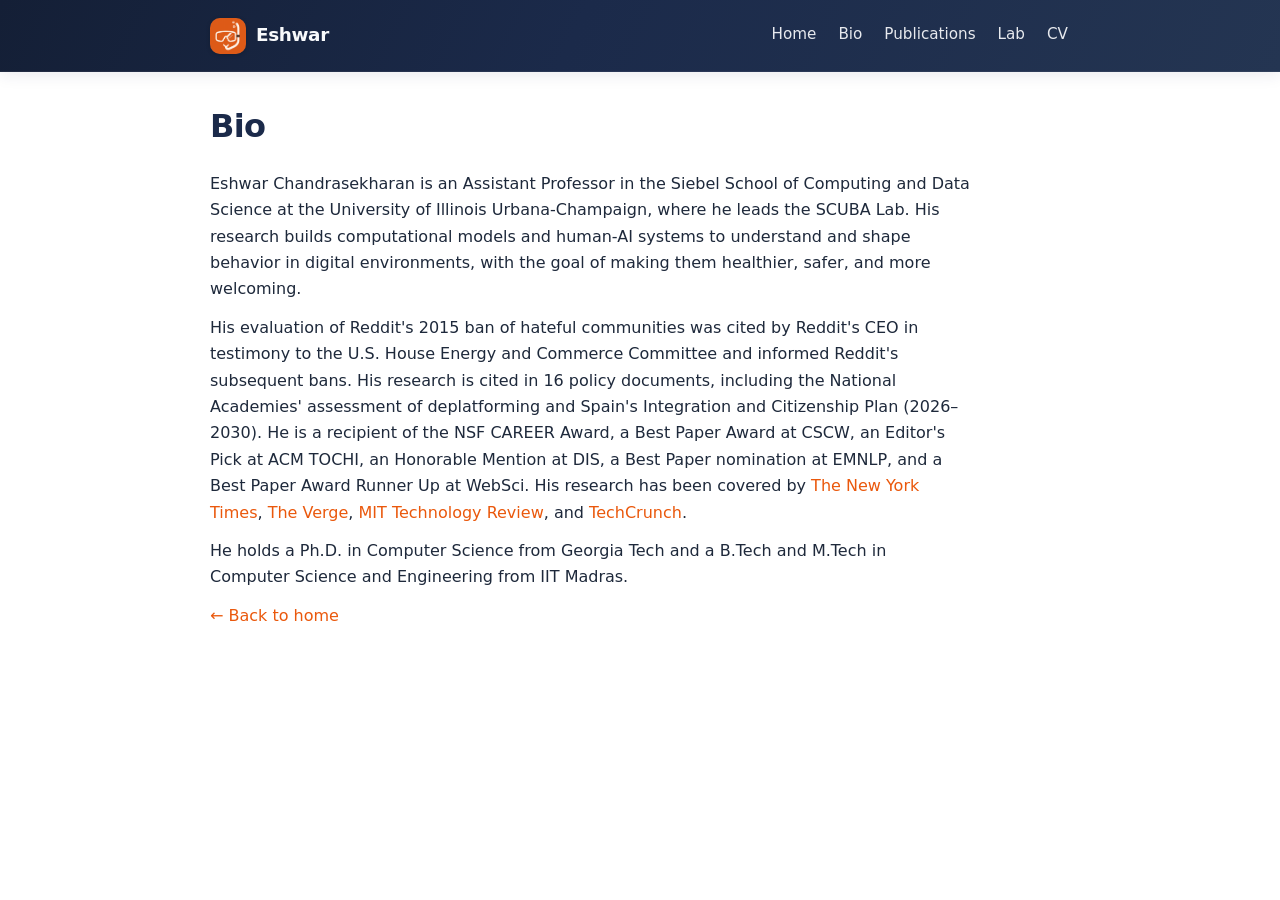
==== commit 770ad460: "Drop Associate Editor for CSCW from the bio." ====
--- a/bio/index.html
+++ b/bio/index.html
@@ -66,8 +66,8 @@
           >.
         </p>
         <p>
-          He serves as an Associate Editor for CSCW. He holds a Ph.D. in Computer Science from Georgia Tech and a B.Tech
-          and M.Tech in Computer Science and Engineering from IIT Madras.
+          He holds a Ph.D. in Computer Science from Georgia Tech and a B.Tech and M.Tech in Computer Science and
+          Engineering from IIT Madras.
         </p>
         <p>
           <a href="../">← Back to home</a>
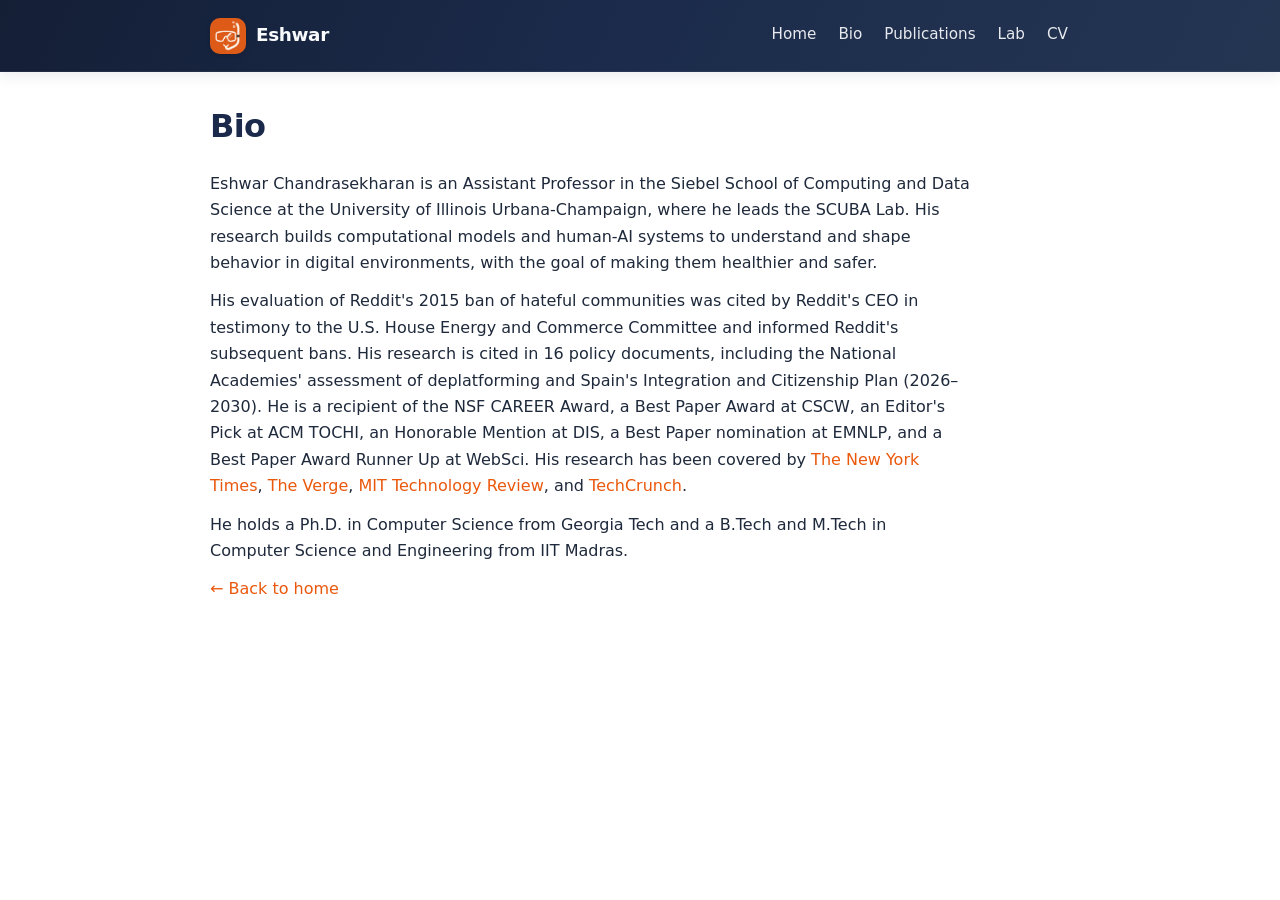
==== commit f3b2c2a4: "Tighten homepage intro copy and place quick links under the headshot. Drop Bio/Lab icons, use outlin" ====
--- a/bio/index.html
+++ b/bio/index.html
@@ -43,7 +43,7 @@
           Eshwar Chandrasekharan is an Assistant Professor in the Siebel School of Computing and Data Science at the
           University of Illinois Urbana-Champaign, where he leads the SCUBA Lab. His research builds computational
           models and human-AI systems to understand and shape behavior in digital environments, with the goal of making
-          them healthier, safer, and more welcoming.
+          them healthier and safer.
         </p>
         <p>
           His evaluation of Reddit's 2015 ban of hateful communities was cited by Reddit's CEO in testimony to the U.S.
--- a/style.css
+++ b/style.css
@@ -473,8 +473,17 @@
   margin-bottom: 8px;
 }
 
+.hero-photo {
+  display: flex;
+  flex-direction: column;
+  align-items: center;
+  gap: 0.75rem;
+  width: min(240px, 100%);
+  flex-shrink: 0;
+}
+
 .headshot {
-  width: min(240px, 100%);
+  width: 100%;
   height: auto;
   border-radius: 14px;
   object-fit: cover;
@@ -504,35 +513,21 @@
   }
 }
 
-/* Home: minimal icon row under intro */
+/* Home: icon row under headshot (Koustuv-style) */
 .hero-quick-links {
-  /* Mobile: smaller icons so six links stay on one row */
-  --quick-link-icon-size: 1.02rem;
-  --quick-link-icon-fill: 0.94rem;
+  --quick-link-icon-size: 22px;
 
   width: 100%;
   max-width: 100%;
-  margin: 0.75rem 0 0 0;
-  padding: 0.85rem 0 0 0;
+  margin: 0;
+  padding: 0;
   overflow: visible;
 
   display: flex;
   flex-wrap: nowrap;
   align-items: center;
-  justify-content: space-between;
-  gap: 0.1rem;
-}
-
-@media (min-width: 560px) {
-  .hero-quick-links {
-    /* Desktop / tablet: larger icons, compact row like before */
-    --quick-link-icon-size: 1.25rem;
-    --quick-link-icon-fill: 1.15rem;
-
-    flex-wrap: wrap;
-    justify-content: flex-start;
-    gap: 0.35rem 0.9rem;
-  }
+  justify-content: center;
+  gap: 0.9rem;
 }
 
 .hero-quick-links .quick-link {
@@ -550,17 +545,11 @@
   transition: color 0.12s ease;
 }
 
-@media (min-width: 560px) {
-  .hero-quick-links .quick-link {
-    padding: 0.35rem;
-  }
-}
-
 @media (hover: hover) and (pointer: fine) {
   .hero-quick-links .quick-link[data-label]::after {
     content: attr(data-label);
     position: absolute;
-    /* Below the icon so labels don’t cover the intro paragraph above */
+    /* Below the icon so labels don’t cover the name above */
     top: calc(100% + 8px);
     bottom: auto;
     left: 50%;
@@ -597,7 +586,7 @@
 }
 
 .hero-quick-links .quick-link:hover {
-  color: var(--link) !important;
+  color: var(--accent) !important;
 }
 
 .hero-quick-links .quick-link:focus-visible {
@@ -613,28 +602,9 @@
   color: inherit;
 }
 
-.hero-quick-links .quick-link-icon--img img {
-  width: var(--quick-link-icon-size);
-  height: var(--quick-link-icon-size);
-  object-fit: contain;
-  display: block;
-  opacity: 0.82;
-  filter: grayscale(1);
-}
-
-.hero-quick-links .quick-link:hover .quick-link-icon--img img {
-  opacity: 1;
-  filter: grayscale(0);
-}
-
 .hero-quick-links .quick-link-svg {
   width: var(--quick-link-icon-size);
   height: var(--quick-link-icon-size);
-}
-
-.hero-quick-links .quick-link-svg--fill {
-  width: var(--quick-link-icon-fill);
-  height: var(--quick-link-icon-fill);
 }
 
 /* Lab: logo + title */
@@ -1474,7 +1444,7 @@
     padding-right: max(16px, env(safe-area-inset-right, 0px));
   }
 
-  .headshot {
+  .hero-photo {
     width: min(260px, 88vw);
   }
 
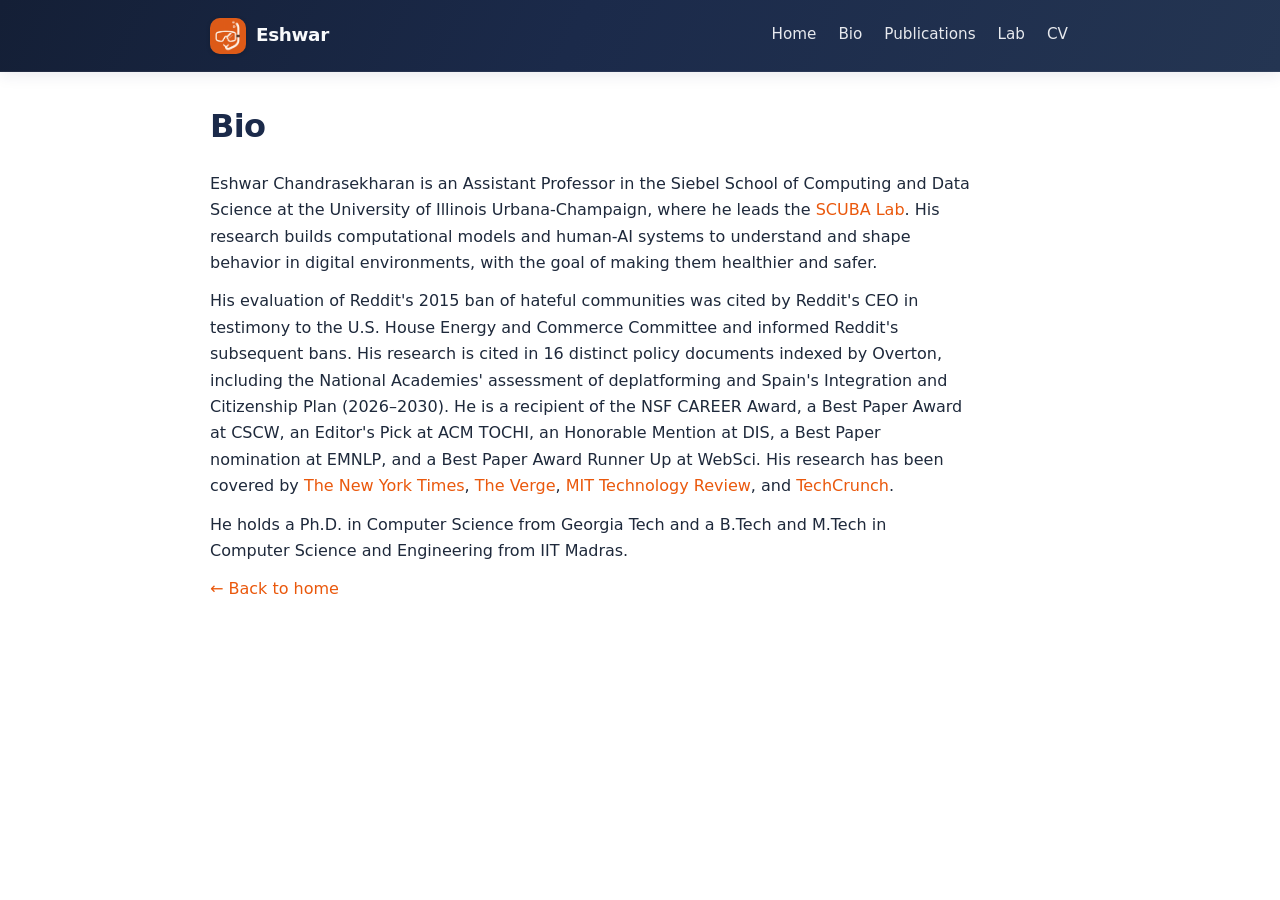
==== commit 5f4ec131: "Refine site copy for Recent Highlights, lab header, and Overton citations. Keep the homepage intro, " ====
--- a/bio/index.html
+++ b/bio/index.html
@@ -10,7 +10,7 @@
     <link rel="icon" type="image/png" sizes="48x48" href="/favicon-48x48.png?v=2" />
     <link rel="shortcut icon" href="/favicon.ico?v=2" />
     <link rel="apple-touch-icon" href="/apple-touch-icon.png?v=2" />
-    <link rel="stylesheet" href="../style.css?v=5" />
+    <link rel="stylesheet" href="../style.css?v=9" />
   </head>
   <body>
     <header class="site-header">
@@ -41,15 +41,15 @@
       <div class="prose">
         <p>
           Eshwar Chandrasekharan is an Assistant Professor in the Siebel School of Computing and Data Science at the
-          University of Illinois Urbana-Champaign, where he leads the SCUBA Lab. His research builds computational
-          models and human-AI systems to understand and shape behavior in digital environments, with the goal of making
-          them healthier and safer.
+          University of Illinois Urbana-Champaign, where he leads the <a href="../lab/">SCUBA Lab</a>. His research builds
+          computational models and human-AI systems to understand and shape behavior in digital environments, with the goal of
+          making them healthier and safer.
         </p>
         <p>
           His evaluation of Reddit's 2015 ban of hateful communities was cited by Reddit's CEO in testimony to the U.S.
-          House Energy and Commerce Committee and informed Reddit's subsequent bans. His research is cited in 16 policy
-          documents, including the National Academies' assessment of deplatforming and Spain's Integration and
-          Citizenship Plan (2026–2030). He is a recipient of the NSF CAREER Award, a Best Paper Award at CSCW, an
+          House Energy and Commerce Committee and informed Reddit's subsequent bans. His research is cited in 16 distinct
+          policy documents indexed by Overton, including the National Academies' assessment of deplatforming and Spain's
+          Integration and Citizenship Plan (2026–2030). He is a recipient of the NSF CAREER Award, a Best Paper Award at CSCW, an
           Editor's Pick at ACM TOCHI, an Honorable Mention at DIS, a Best Paper nomination at EMNLP, and a Best Paper
           Award Runner Up at WebSci. His research has been covered by
           <a href="https://www.nytimes.com/2017/09/25/business/reddit-limits-noxious-content-by-giving-trolls-fewer-places-to-gather.html"
--- a/style.css
+++ b/style.css
@@ -612,9 +612,9 @@
   display: flex;
   flex-wrap: wrap;
   align-items: center;
-  gap: 20px 28px;
+  gap: 16px 20px;
   margin-bottom: 28px;
-  padding: 24px 26px;
+  padding: 18px 22px;
   background: linear-gradient(135deg, var(--card) 0%, rgba(234, 88, 12, 0.04) 100%);
   border-radius: 18px;
   border: 1px solid var(--border);
@@ -623,26 +623,37 @@
 }
 
 .lab-logo {
-  width: 140px;
+  width: 72px;
   height: auto;
-  max-width: min(140px, 40vw);
+  max-width: min(72px, 22vw);
   flex-shrink: 0;
-  border-radius: 14px;
+  border-radius: 12px;
   background: linear-gradient(145deg, #ffffff, var(--accent-soft));
-  padding: 14px;
+  padding: 8px;
   border: 1px solid var(--border);
-  box-shadow: 0 6px 24px var(--shadow);
+  box-shadow: 0 4px 16px var(--shadow);
   display: block;
+}
+
+.lab-hero-text {
+  flex: 1;
+  min-width: min(100%, 220px);
 }
 
 .lab-hero-text h1 {
   margin: 0;
-  font-size: clamp(1.35rem, 3.5vw, 1.75rem);
-  line-height: 1.25;
+  font-size: clamp(1.45rem, 3.5vw, 1.9rem);
+  line-height: 1.2;
   letter-spacing: -0.02em;
-  flex: 1;
-  min-width: min(100%, 240px);
   color: var(--navy);
+}
+
+.lab-hero-sub {
+  margin: 0.28rem 0 0 0;
+  font-size: clamp(0.95rem, 2.2vw, 1.08rem);
+  line-height: 1.35;
+  font-weight: 500;
+  color: var(--text-muted);
 }
 
 @media (prefers-color-scheme: dark) {
@@ -764,12 +775,15 @@
 
 .project-card {
   position: relative;
+  min-width: 0;
   padding: 1.2rem 1.3rem 1.3rem;
   background: linear-gradient(135deg, var(--card) 0%, rgba(234, 88, 12, 0.06) 100%);
   border-radius: 14px;
   border: 1px solid var(--border);
   box-shadow: 0 2px 14px var(--shadow);
   overflow: hidden;
+  overflow-wrap: anywhere;
+  word-wrap: break-word;
 }
 
 .project-card::before {
@@ -995,6 +1009,16 @@
   line-height: 1.35;
   color: var(--text-muted);
   font-weight: 500;
+}
+
+.alumni-role a {
+  color: inherit;
+  text-decoration: underline;
+  text-underline-offset: 2px;
+}
+
+.alumni-role a:hover {
+  color: var(--accent);
 }
 
 .alumni-person-meta {
@@ -1361,7 +1385,8 @@
     text-align: center;
   }
 
-  .lab-hero-text h1 {
+  .lab-hero-text h1,
+  .lab-hero-sub {
     text-align: center;
   }
 }
@@ -1406,7 +1431,7 @@
   }
 
   .lab-logo {
-    width: min(120px, 42vw);
+    width: min(88px, 28vw);
     margin-inline: auto;
   }
 
